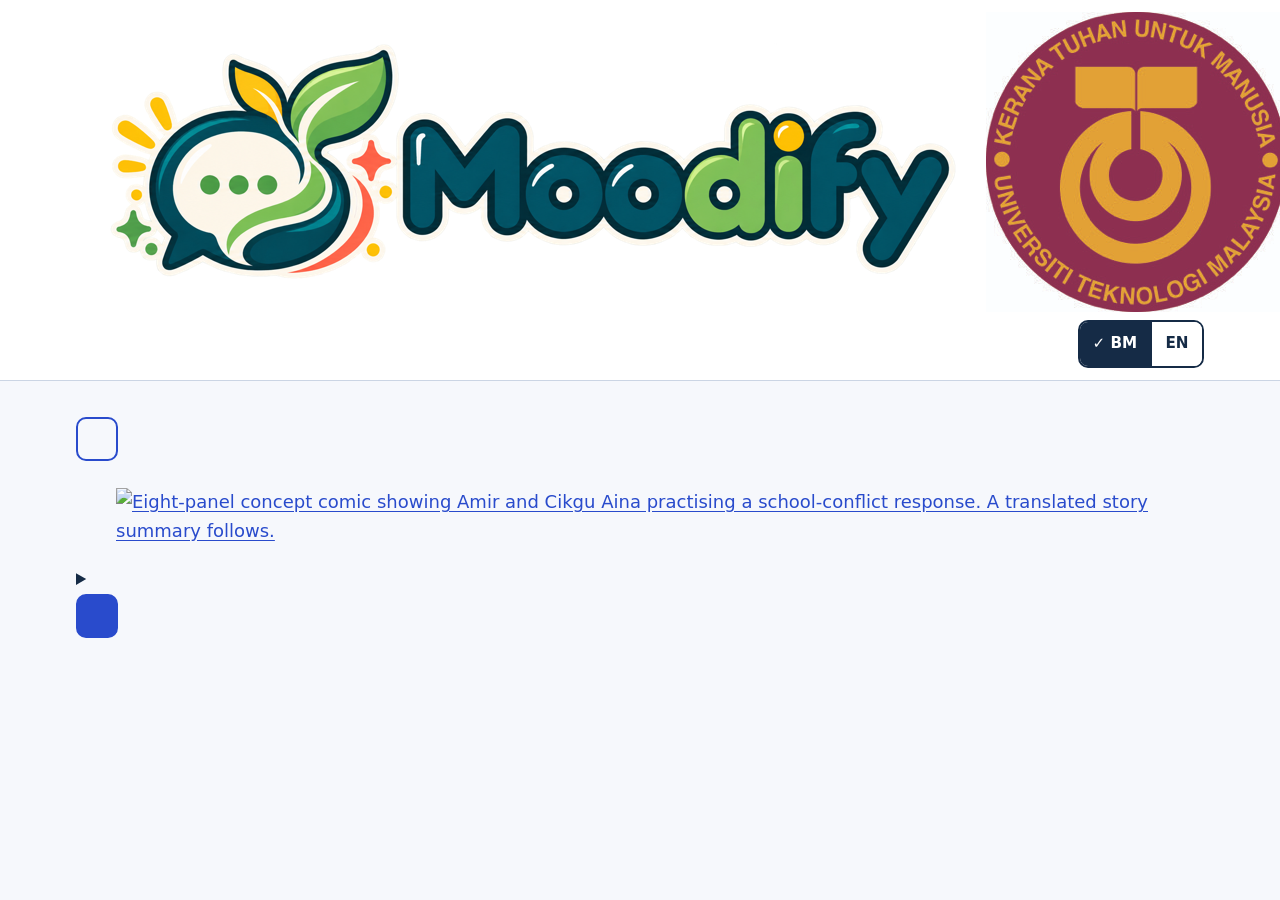
==== docs/comic/index.html @ 3d42683f "Match BM heading sizes to English layout" ====
<!doctype html>
<html lang="ms-MY"><head><meta charset="utf-8"><meta name="viewport" content="width=device-width,initial-scale=1"><title>Moodify Comic</title><link rel="stylesheet" href="../assets/css/site.css?v=20261021-6"><link rel="stylesheet" href="../assets/css/moodify.css?v=20261021-5"></head>
<body class="comic-page"><header class="site-header"><div class="container"><a class="brand" href="../"><img class="moodify-logo" src="[data-uri]" alt="Moodify"><img class="utm-logo" src="[data-uri]" alt="Universiti Teknologi Malaysia"></a><div class="lang-switch" role="group" aria-label="Bahasa / Language"><button class="lang-btn" data-set-lang="ms" aria-label="Bahasa Melayu" aria-pressed="true">BM</button><button class="lang-btn" data-set-lang="en" aria-label="English" aria-pressed="false">EN</button></div><a href="../" data-i18n="comic.back"></a></div></header>
<main class="container"><div class="comic-intro"><p class="eyebrow" data-i18n="nav.comic"></p><h1 data-i18n="comic.title"></h1><p data-i18n="comic.lede"></p><p class="comic-disclosure" data-i18n="comic.notice"></p><p><a class="btn btn--secondary" href="../assets/images/moodify-comic.svg" target="_blank" rel="noopener" data-i18n="comic.full"></a></p></div>
<figure class="comic-art"><a href="../assets/images/moodify-comic.svg" target="_blank" rel="noopener" aria-label="Open full-size comic"><img src="../assets/images/moodify-comic.svg" alt="Eight-panel concept comic showing Amir and Cikgu Aina practising a school-conflict response. A translated story summary follows." width="1080" height="1080"></a><figcaption><span data-i18n="comic.image.note"></span> <a href="../assets/images/moodify-comic.svg" target="_blank" rel="noopener" data-i18n="comic.full"></a></figcaption></figure>
<details class="read-more"><summary data-i18n="comic.summary"></summary><ol><li data-i18n="comic.s1"></li><li data-i18n="comic.s2"></li><li data-i18n="comic.s3"></li><li data-i18n="comic.s4"></li><li data-i18n="comic.s5"></li><li data-i18n="comic.s6"></li><li data-i18n="comic.s7"></li><li data-i18n="comic.s8"></li></ol></details>
<p class="comic-end"><a class="btn" href="../#try" data-i18n="comic.try"></a></p></main><script src="../assets/js/i18n.js?v=20261021-4"></script><script src="../assets/js/lang.js"></script><script>TBYS_LANG.init();</script><script src="../assets/js/palette.js"></script></body></html>
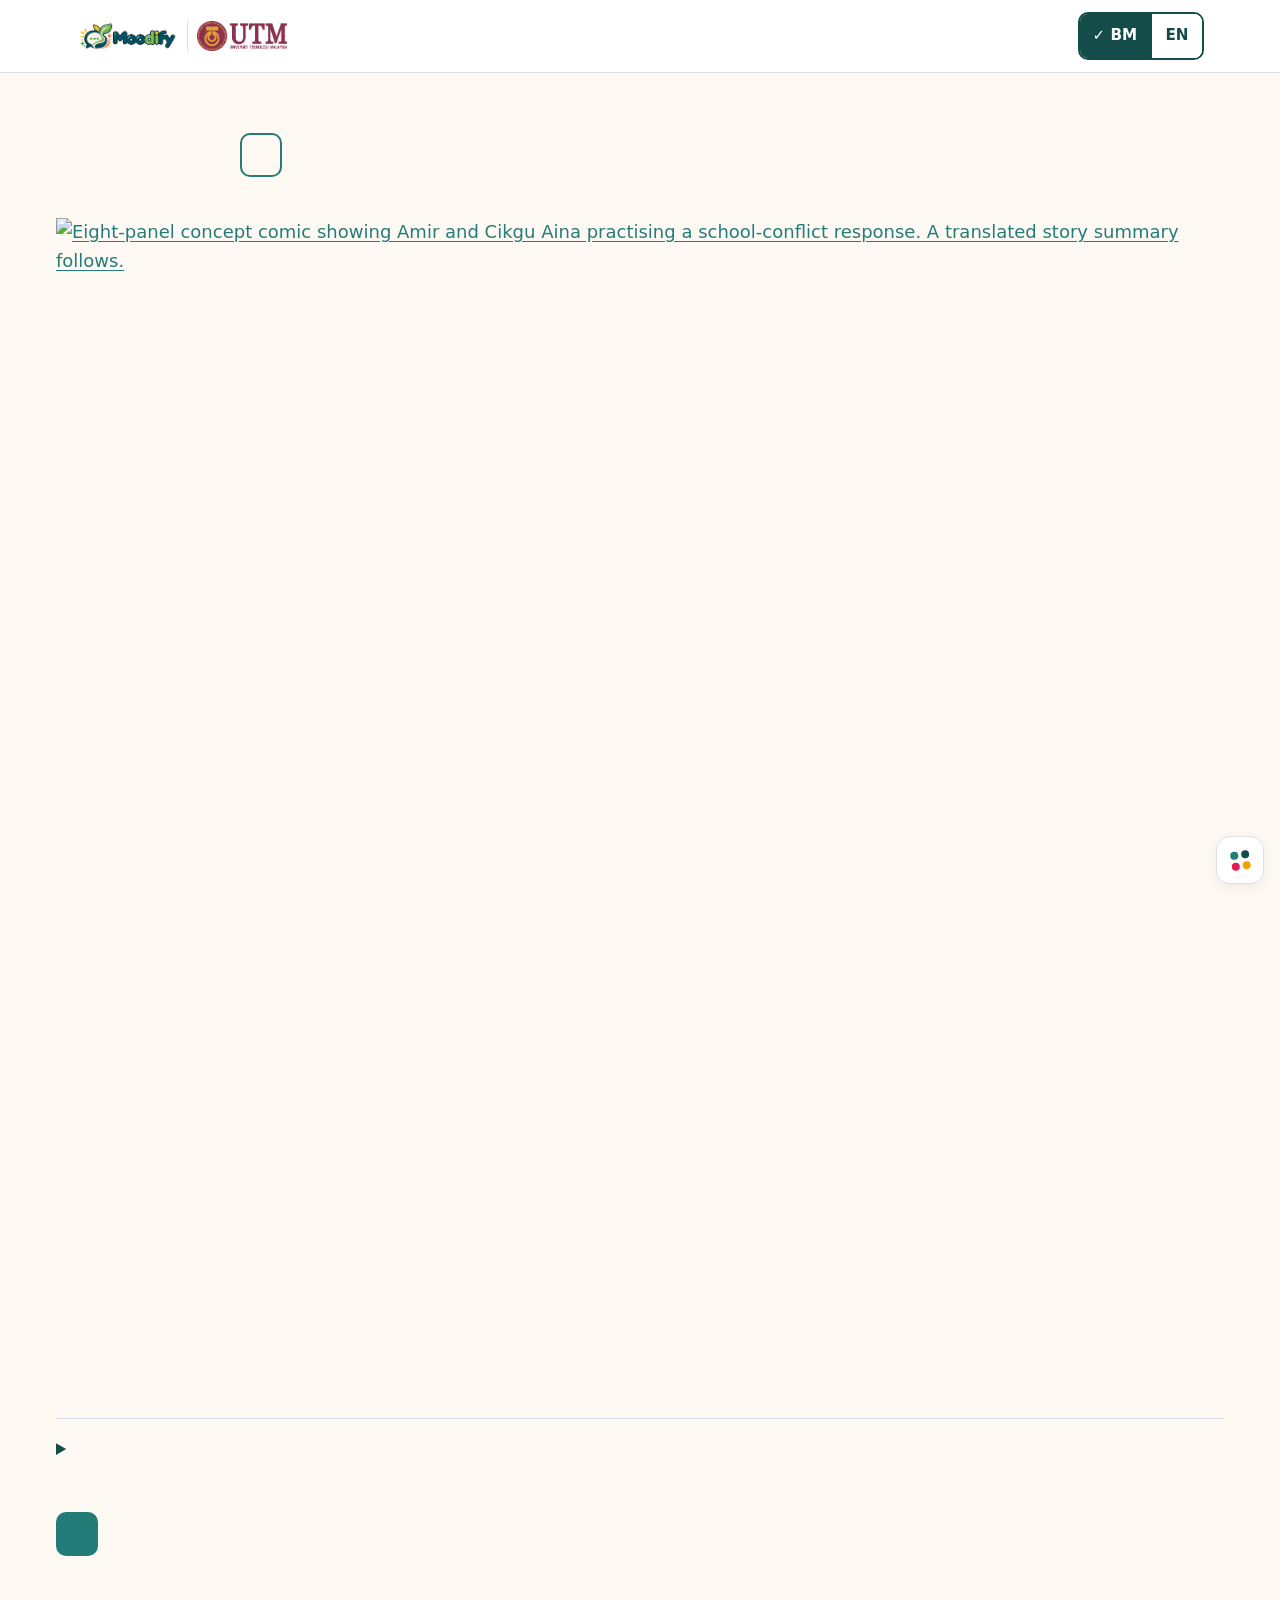
==== commit 52cb3cd4: "Add six swatch palettes in accessible popup panel" ====
--- a/docs/comic/index.html
+++ b/docs/comic/index.html
@@ -1,7 +1,7 @@
 <!doctype html>
-<html lang="ms-MY"><head><meta charset="utf-8"><meta name="viewport" content="width=device-width,initial-scale=1"><title>Moodify Comic</title><link rel="stylesheet" href="../assets/css/site.css?v=20261021-6"><link rel="stylesheet" href="../assets/css/moodify.css?v=20261021-5"></head>
+<html lang="ms-MY"><head><meta charset="utf-8"><meta name="viewport" content="width=device-width,initial-scale=1"><title>Moodify Comic</title><link rel="stylesheet" href="../assets/css/site.css?v=20261021-6"><link rel="stylesheet" href="../assets/css/moodify.css?v=20261021-7"></head>
 <body class="comic-page"><header class="site-header"><div class="container"><a class="brand" href="../"><img class="moodify-logo" src="[data-uri]